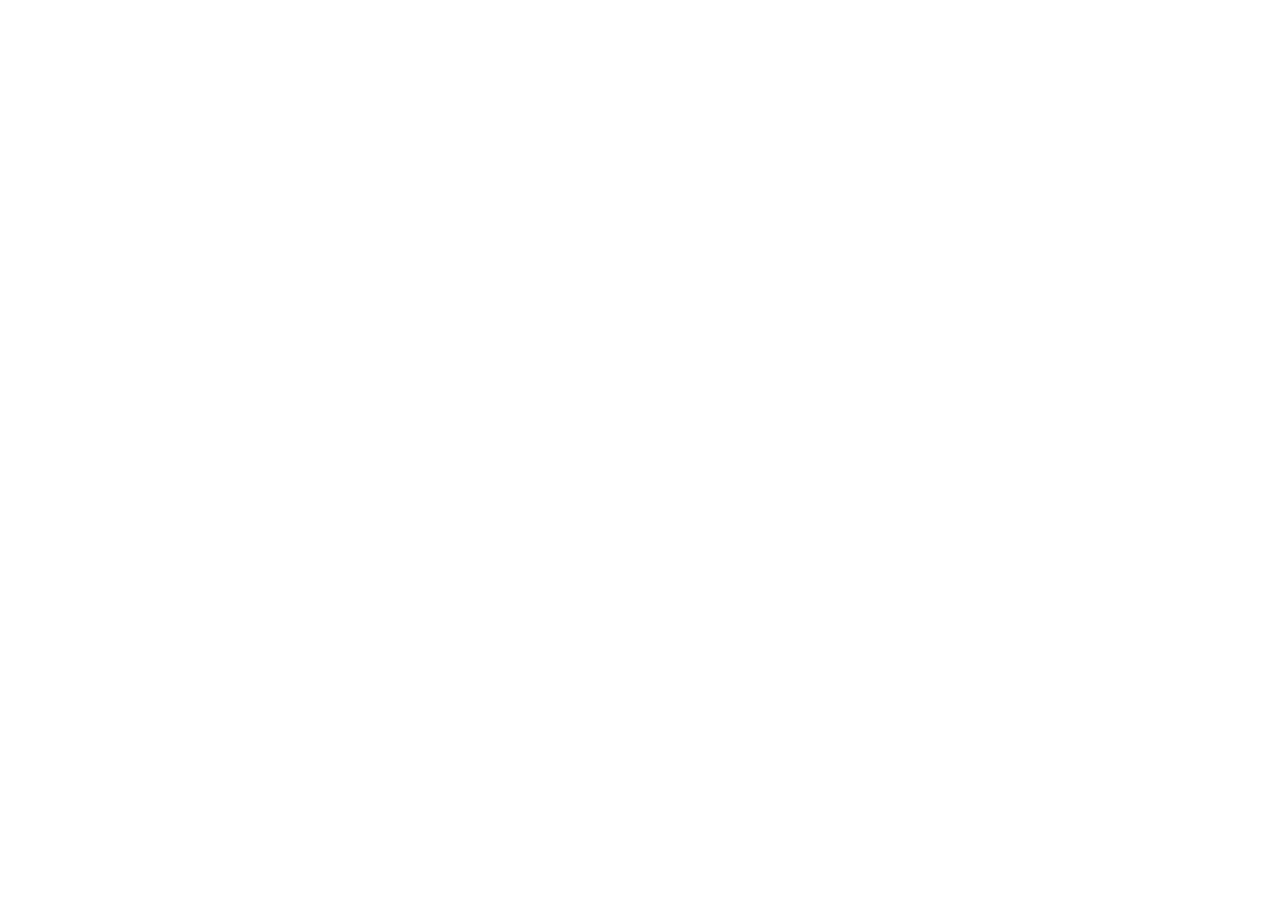
==== indir/index.html @ e6743b4c "ibyerp.com/indir + surum.json (program guncelleme kontrolu)" ====
<!doctype html>
<html lang="tr">
<head>
<meta charset="utf-8">
<meta name="viewport" content="width=device-width, initial-scale=1">
<title>IBY ERP İndir — Ücretsiz 30 Gün Deneme</title>
<meta name="description" content="IBY ERP Windows kurulum dosyasını indirin. Türkçe ERP, depo ve stok programı — 30 gün ücretsiz deneme.">
<link rel="canonical" href="https://ibyerp.com/indir/">
<link rel="icon" href="../favicon.ico">
<meta http-equiv="refresh" content="1; url=https://github.com/issali16-byte/iby-erp-surumler/releases/latest/download/IBY_ERP_Kurulum.exe">
<style>
  body { margin: 0; min-height: 100vh; display: grid; place-items: center; font-family: 'Segoe UI', system-ui, sans-serif;
         background: radial-gradient(ellipse at 70% 40%, #2a5f8f 0%, #16263a 65%); color: #fff; text-align: center; padding: 20px; }
  img { width: 96px; height: 96px; border-radius: 20px; }
  h1 { font-size: 26px; margin: 18px 0 8px; }
  p { color: #c3d6ea; margin: 6px 0; }
  a.dugme { display: inline-block; margin-top: 22px; padding: 14px 26px; border-radius: 12px; background: #1A9E55; color: #fff;
            font-weight: 700; text-decoration: none; }
  a.geri { display: inline-block; margin-top: 16px; color: #9fd3ff; }
</style>
</head>
<body>
  <div>
    <img src="../img/apple-touch-icon.png" alt="IBY ERP">
    <h1>IBY ERP indiriliyor…</h1>
    <p>Kurulum dosyası (IBY_ERP_Kurulum.exe) birkaç saniye içinde inmeye başlayacak.</p>
    <p>Kurduktan sonra programın gösterdiği Bilgisayar Kimliği'ni WhatsApp'tan gönderin,<br>30 günlük deneme anahtarınızı iletelim.</p>
    <a class="dugme" href="https://github.com/issali16-byte/iby-erp-surumler/releases/latest/download/IBY_ERP_Kurulum.exe">İnmezse buraya tıklayın</a><br>
    <a class="geri" href="https://wa.me/905422846116?text=Merhaba%2C%20IBY%20ERP%20deneme%20anahtar%C4%B1%20istiyorum.">💬 WhatsApp: 0542 284 61 16</a> ·
    <a class="geri" href="../">Ana sayfa</a>
  </div>
</body>
</html>
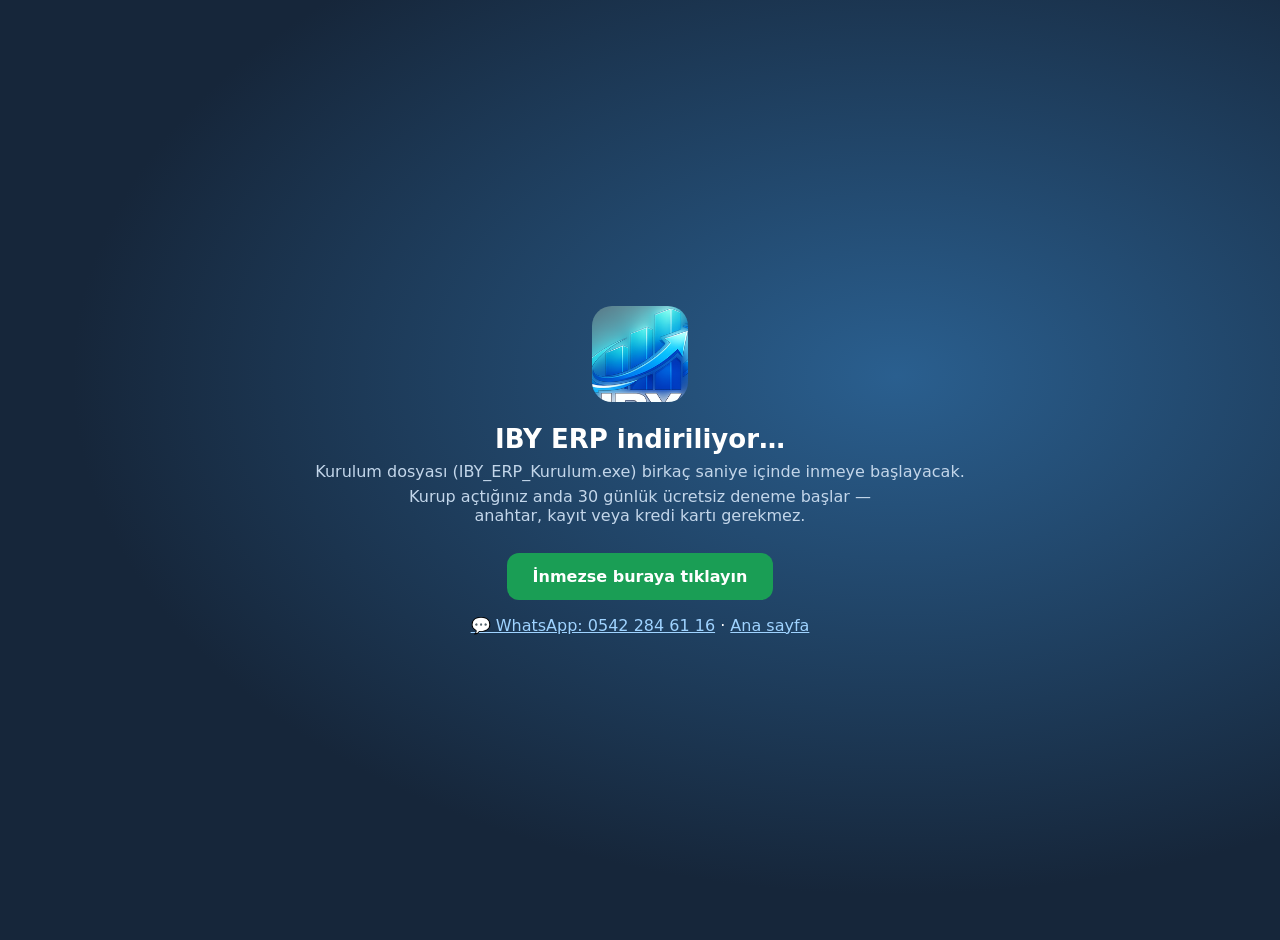
==== commit 5d2627ce: "Indirme tiklamalari GoatCounter'da sayilsin (indir-menu/ust/alt), indir sayfasi 3 sn bekler Co-Autho" ====
--- a/indir/index.html
+++ b/indir/index.html
@@ -7,7 +7,7 @@
 <meta name="description" content="IBY ERP Windows kurulum dosyasını indirin. Türkçe ERP, depo ve stok programı — 30 gün ücretsiz deneme.">
 <link rel="canonical" href="https://ibyerp.com/indir/">
 <link rel="icon" href="../favicon.ico">
-<meta http-equiv="refresh" content="1; url=https://github.com/issali16-byte/iby-erp-surumler/releases/latest/download/IBY_ERP_Kurulum.exe">
+<meta http-equiv="refresh" content="3; url=https://github.com/issali16-byte/iby-erp-surumler/releases/latest/download/IBY_ERP_Kurulum.exe">
 <style>
   body { margin: 0; min-height: 100vh; display: grid; place-items: center; font-family: 'Segoe UI', system-ui, sans-serif;
          background: radial-gradient(ellipse at 70% 40%, #2a5f8f 0%, #16263a 65%); color: #fff; text-align: center; padding: 20px; }
@@ -18,15 +18,17 @@
             font-weight: 700; text-decoration: none; }
   a.geri { display: inline-block; margin-top: 16px; color: #9fd3ff; }
 </style>
+<!-- Ziyaretçi sayacı (GoatCounter): bu sayfaya giriş = indirme tıklaması -->
+<script data-goatcounter="https://ibyerp.goatcounter.com/count" async src="//gc.zgo.at/count.js"></script>
 </head>
 <body>
   <div>
     <img src="../img/apple-touch-icon.png" alt="IBY ERP">
     <h1>IBY ERP indiriliyor…</h1>
     <p>Kurulum dosyası (IBY_ERP_Kurulum.exe) birkaç saniye içinde inmeye başlayacak.</p>
-    <p>Kurduktan sonra programın gösterdiği Bilgisayar Kimliği'ni WhatsApp'tan gönderin,<br>30 günlük deneme anahtarınızı iletelim.</p>
-    <a class="dugme" href="https://github.com/issali16-byte/iby-erp-surumler/releases/latest/download/IBY_ERP_Kurulum.exe">İnmezse buraya tıklayın</a><br>
-    <a class="geri" href="https://wa.me/905422846116?text=Merhaba%2C%20IBY%20ERP%20deneme%20anahtar%C4%B1%20istiyorum.">💬 WhatsApp: 0542 284 61 16</a> ·
+    <p>Kurup açtığınız anda 30 günlük ücretsiz deneme başlar —<br>anahtar, kayıt veya kredi kartı gerekmez.</p>
+    <a class="dugme" data-goatcounter-click="indir-elle" href="https://github.com/issali16-byte/iby-erp-surumler/releases/latest/download/IBY_ERP_Kurulum.exe">İnmezse buraya tıklayın</a><br>
+    <a class="geri" data-goatcounter-click="whatsapp-indir" href="https://wa.me/905422846116?text=Merhaba%2C%20IBY%20ERP%20hakk%C4%B1nda%20bilgi%20almak%20istiyorum.">💬 WhatsApp: 0542 284 61 16</a> ·
     <a class="geri" href="../">Ana sayfa</a>
   </div>
 </body>
